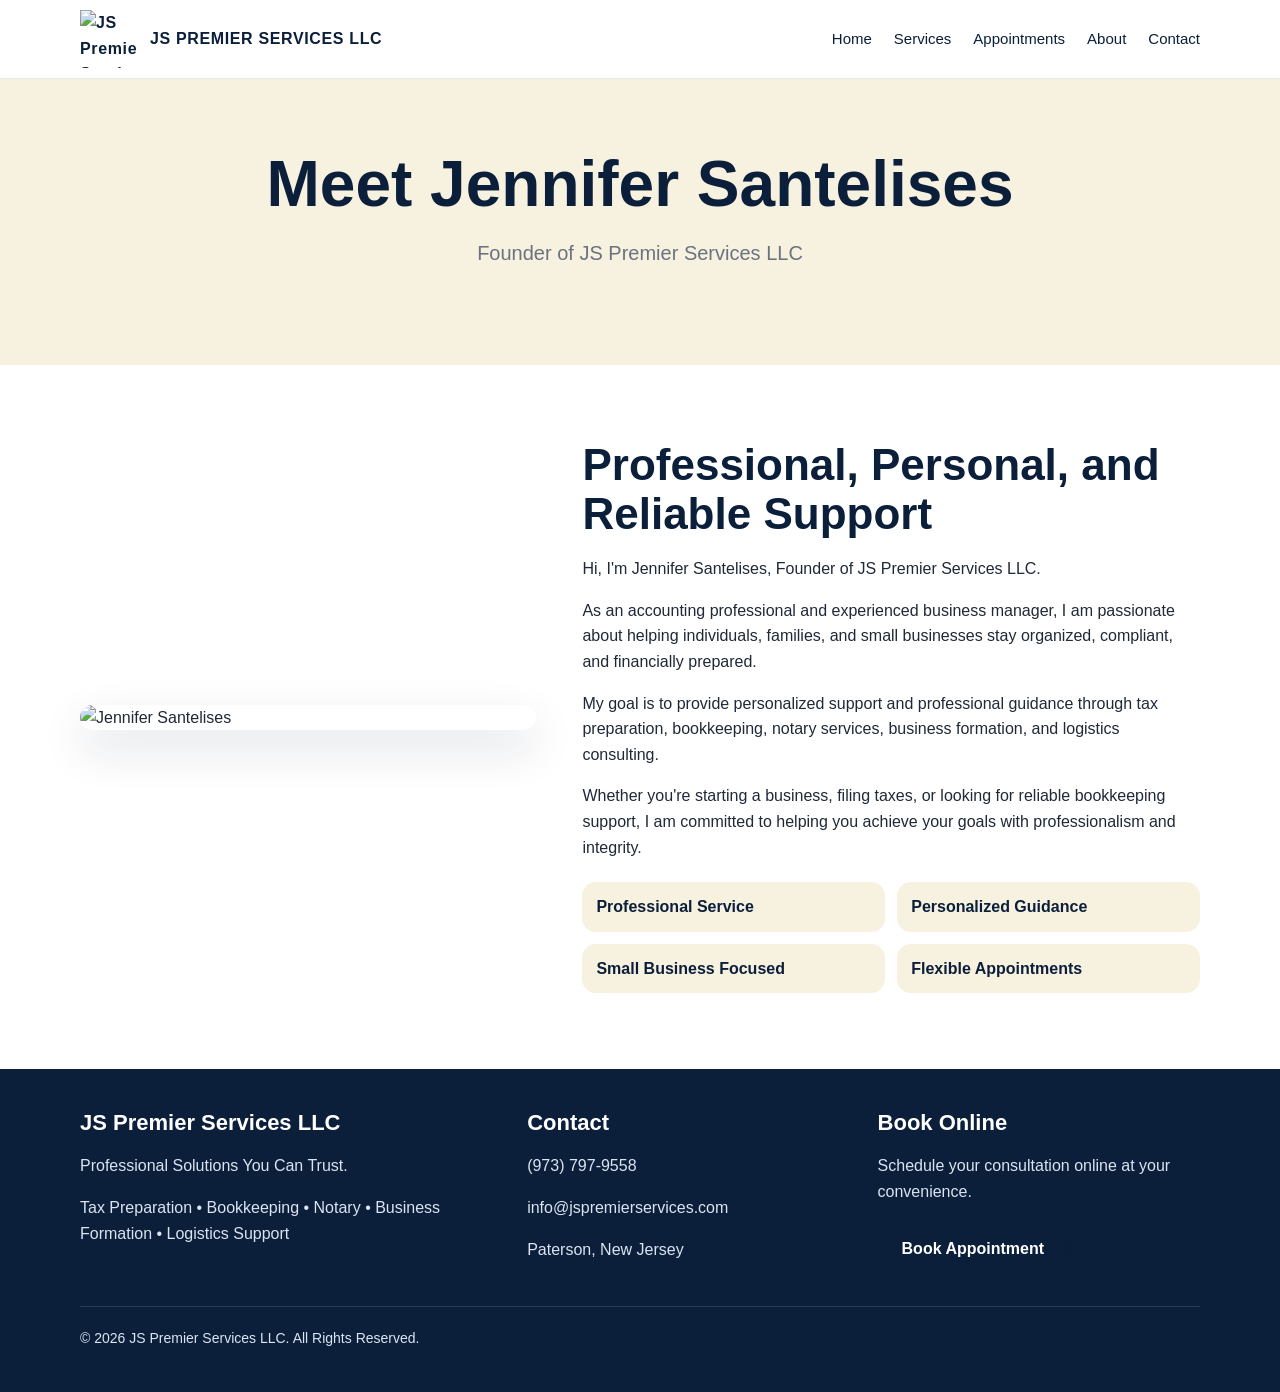
==== about.html @ 10166c96 "Add files via upload" ====
<!DOCTYPE html>
<html lang="en">
<head>
  <meta charset="UTF-8">
  <meta name="viewport" content="width=device-width, initial-scale=1.0">
  <title>About Jennifer | JS Premier Services LLC</title>
  <meta name="description" content="JS Premier Services LLC provides tax preparation, bookkeeping, notary, business formation, and logistics support services in New Jersey.">
  <link rel="stylesheet" href="styles.css">
</head>
<body>

<header>
  <div class="container nav">
    <a class="brand" href="index.html">
      <img src="assets/js-premier-logo.jpeg" alt="JS Premier Services LLC logo">
      <span>JS PREMIER SERVICES LLC</span>
    </a>
    <nav>
      <a href="index.html">Home</a>
      <a href="services.html">Services</a>
      <a href="appointments.html">Appointments</a>
      <a href="about.html">About</a>
      <a href="contact.html">Contact</a>
    </nav>
  </div>
</header>


<main>
  <section class="page-hero">
    <div class="container">
      <h1>Meet Jennifer Santelises</h1>
      <p class="lead">Founder of JS Premier Services LLC</p>
    </div>
  </section>
  <section>
    <div class="container about-grid">
      <img class="headshot" src="assets/jennifer-santelises.jpeg" alt="Jennifer Santelises">
      <div>
        <h2>Professional, Personal, and Reliable Support</h2>
        <p>Hi, I'm Jennifer Santelises, Founder of JS Premier Services LLC.</p>
        <p>As an accounting professional and experienced business manager, I am passionate about helping individuals, families, and small businesses stay organized, compliant, and financially prepared.</p>
        <p>My goal is to provide personalized support and professional guidance through tax preparation, bookkeeping, notary services, business formation, and logistics consulting.</p>
        <p>Whether you're starting a business, filing taxes, or looking for reliable bookkeeping support, I am committed to helping you achieve your goals with professionalism and integrity.</p>
        <div class="checks">
          <div class="check">Professional Service</div>
          <div class="check">Personalized Guidance</div>
          <div class="check">Small Business Focused</div>
          <div class="check">Flexible Appointments</div>
        </div>
      </div>
    </div>
  </section>
</main>


<footer>
  <div class="container">
    <div class="footer-grid">
      <div>
        <h3>JS Premier Services LLC</h3>
        <p>Professional Solutions You Can Trust.</p>
        <p>Tax Preparation • Bookkeeping • Notary • Business Formation • Logistics Support</p>
      </div>
      <div>
        <h3>Contact</h3>
        <p><a href="tel:19737979558">(973) 797-9558</a></p>
        <p><a href="mailto:info@jspremierservices.com">info@jspremierservices.com</a></p>
        <p>Paterson, New Jersey</p>
      </div>
      <div>
        <h3>Book Online</h3>
        <p>Schedule your consultation online at your convenience.</p>
        <a class="btn" href="https://outlook.office.com/book/Infojspremierservicescom@Jspremierservices.com/?ismsaljsauthenabled" target="_blank" rel="noopener">Book Appointment</a>
      </div>
    </div>
    <div class="copyright">© 2026 JS Premier Services LLC. All Rights Reserved.</div>
  </div>
</footer>

</body>
</html>
---- styles.css ----
:root {
  --navy: #0b1f3a;
  --gold: #c9a227;
  --soft-gold: #f7f1df;
  --white: #ffffff;
  --light: #f8f9fb;
  --text: #1f2937;
  --muted: #6b7280;
}

* { box-sizing: border-box; }

body {
  margin: 0;
  font-family: Arial, Helvetica, sans-serif;
  color: var(--text);
  background: var(--white);
  line-height: 1.6;
}

a { text-decoration: none; color: inherit; }

.container {
  width: min(1120px, 92%);
  margin: 0 auto;
}

header {
  background: var(--white);
  border-bottom: 1px solid #e5e7eb;
  position: sticky;
  top: 0;
  z-index: 10;
}

.nav {
  min-height: 78px;
  display: flex;
  align-items: center;
  justify-content: space-between;
  gap: 24px;
}

.brand {
  display: flex;
  align-items: center;
  gap: 12px;
  font-weight: 700;
  color: var(--navy);
  letter-spacing: .04em;
}

.brand img {
  width: 58px;
  height: 58px;
  object-fit: contain;
}

nav {
  display: flex;
  gap: 22px;
  font-size: 15px;
  color: var(--navy);
}

nav a:hover { color: var(--gold); }

.btn {
  display: inline-block;
  background: var(--navy);
  color: var(--white);
  padding: 13px 22px;
  border-radius: 999px;
  font-weight: 700;
  border: 2px solid var(--navy);
  transition: .2s ease;
}

.btn:hover {
  background: var(--gold);
  border-color: var(--gold);
  color: var(--navy);
}

.btn.secondary {
  background: transparent;
  color: var(--navy);
}

.btn.secondary:hover {
  background: var(--soft-gold);
  border-color: var(--gold);
}

.hero {
  background: linear-gradient(135deg, #ffffff 0%, #f8f9fb 55%, #f7f1df 100%);
  padding: 80px 0;
}

.hero-grid {
  display: grid;
  grid-template-columns: .9fr 1.1fr;
  align-items: center;
  gap: 54px;
}

.hero-logo {
  background: var(--white);
  border-radius: 28px;
  padding: 28px;
  box-shadow: 0 18px 45px rgba(11,31,58,.10);
}

.hero-logo img {
  width: 100%;
  display: block;
  border-radius: 16px;
}

.eyebrow {
  color: var(--gold);
  font-weight: 800;
  text-transform: uppercase;
  letter-spacing: .12em;
  font-size: 13px;
}

h1, h2, h3 {
  color: var(--navy);
  line-height: 1.1;
  margin: 0 0 18px;
}

h1 { font-size: clamp(38px, 6vw, 64px); }
h2 { font-size: clamp(30px, 4vw, 44px); }
h3 { font-size: 22px; }

.lead {
  font-size: 20px;
  color: var(--muted);
  margin: 0 0 26px;
}

.hero .services-line {
  color: var(--navy);
  font-weight: 700;
  margin-bottom: 18px;
}

.actions {
  display: flex;
  gap: 14px;
  flex-wrap: wrap;
  margin-top: 28px;
}

section { padding: 76px 0; }

.section-title {
  text-align: center;
  margin-bottom: 42px;
}

.section-title p {
  max-width: 700px;
  margin: 0 auto;
  color: var(--muted);
  font-size: 18px;
}

.cards {
  display: grid;
  grid-template-columns: repeat(3, 1fr);
  gap: 22px;
}

.card {
  background: var(--white);
  border: 1px solid #e5e7eb;
  border-radius: 22px;
  padding: 28px;
  box-shadow: 0 10px 30px rgba(11,31,58,.06);
}

.card .icon {
  font-size: 34px;
  margin-bottom: 14px;
}

.price {
  color: var(--gold);
  font-weight: 800;
  margin: 8px 0 12px;
}

.alt {
  background: var(--light);
}

.about-grid {
  display: grid;
  grid-template-columns: .85fr 1.15fr;
  align-items: center;
  gap: 46px;
}

.headshot {
  border-radius: 28px;
  width: 100%;
  box-shadow: 0 18px 45px rgba(11,31,58,.14);
}

.checks {
  display: grid;
  grid-template-columns: repeat(2, 1fr);
  gap: 12px;
  margin-top: 22px;
}

.check {
  background: var(--soft-gold);
  border-radius: 14px;
  padding: 12px 14px;
  color: var(--navy);
  font-weight: 700;
}

.booking-box {
  background: var(--navy);
  color: var(--white);
  border-radius: 28px;
  padding: 44px;
  display: grid;
  grid-template-columns: 1.2fr .8fr;
  align-items: center;
  gap: 26px;
}

.booking-box h2 { color: var(--white); }
.booking-box p { color: #dbe4f0; }

.booking-list {
  background: rgba(255,255,255,.08);
  border-radius: 18px;
  padding: 20px;
}

.booking-list div {
  padding: 8px 0;
  border-bottom: 1px solid rgba(255,255,255,.12);
}

.booking-list div:last-child { border-bottom: none; }

.contact-grid {
  display: grid;
  grid-template-columns: repeat(3, 1fr);
  gap: 22px;
}

.contact-card {
  background: var(--white);
  border: 1px solid #e5e7eb;
  border-radius: 20px;
  padding: 26px;
  text-align: center;
}

footer {
  background: var(--navy);
  color: var(--white);
  padding: 42px 0;
}

.footer-grid {
  display: grid;
  grid-template-columns: 1.3fr 1fr 1fr;
  gap: 28px;
}

footer h3 { color: var(--white); }
footer p, footer a { color: #dbe4f0; }
.copyright {
  border-top: 1px solid rgba(255,255,255,.12);
  margin-top: 28px;
  padding-top: 20px;
  color: #dbe4f0;
  font-size: 14px;
}

.page-hero {
  background: var(--soft-gold);
  padding: 70px 0;
  text-align: center;
}

.service-detail {
  display: grid;
  grid-template-columns: repeat(2, 1fr);
  gap: 24px;
}

.notice {
  background: var(--soft-gold);
  border-left: 5px solid var(--gold);
  padding: 18px 20px;
  border-radius: 12px;
  margin-top: 24px;
}

.form-placeholder {
  background: var(--light);
  padding: 28px;
  border-radius: 22px;
  border: 1px solid #e5e7eb;
}

@media (max-width: 860px) {
  .nav {
    flex-direction: column;
    padding: 16px 0;
  }
  nav { flex-wrap: wrap; justify-content: center; }
  .hero-grid, .about-grid, .booking-box, .footer-grid, .service-detail {
    grid-template-columns: 1fr;
  }
  .cards, .contact-grid {
    grid-template-columns: 1fr;
  }
  .hero { padding: 48px 0; }
  section { padding: 54px 0; }
}
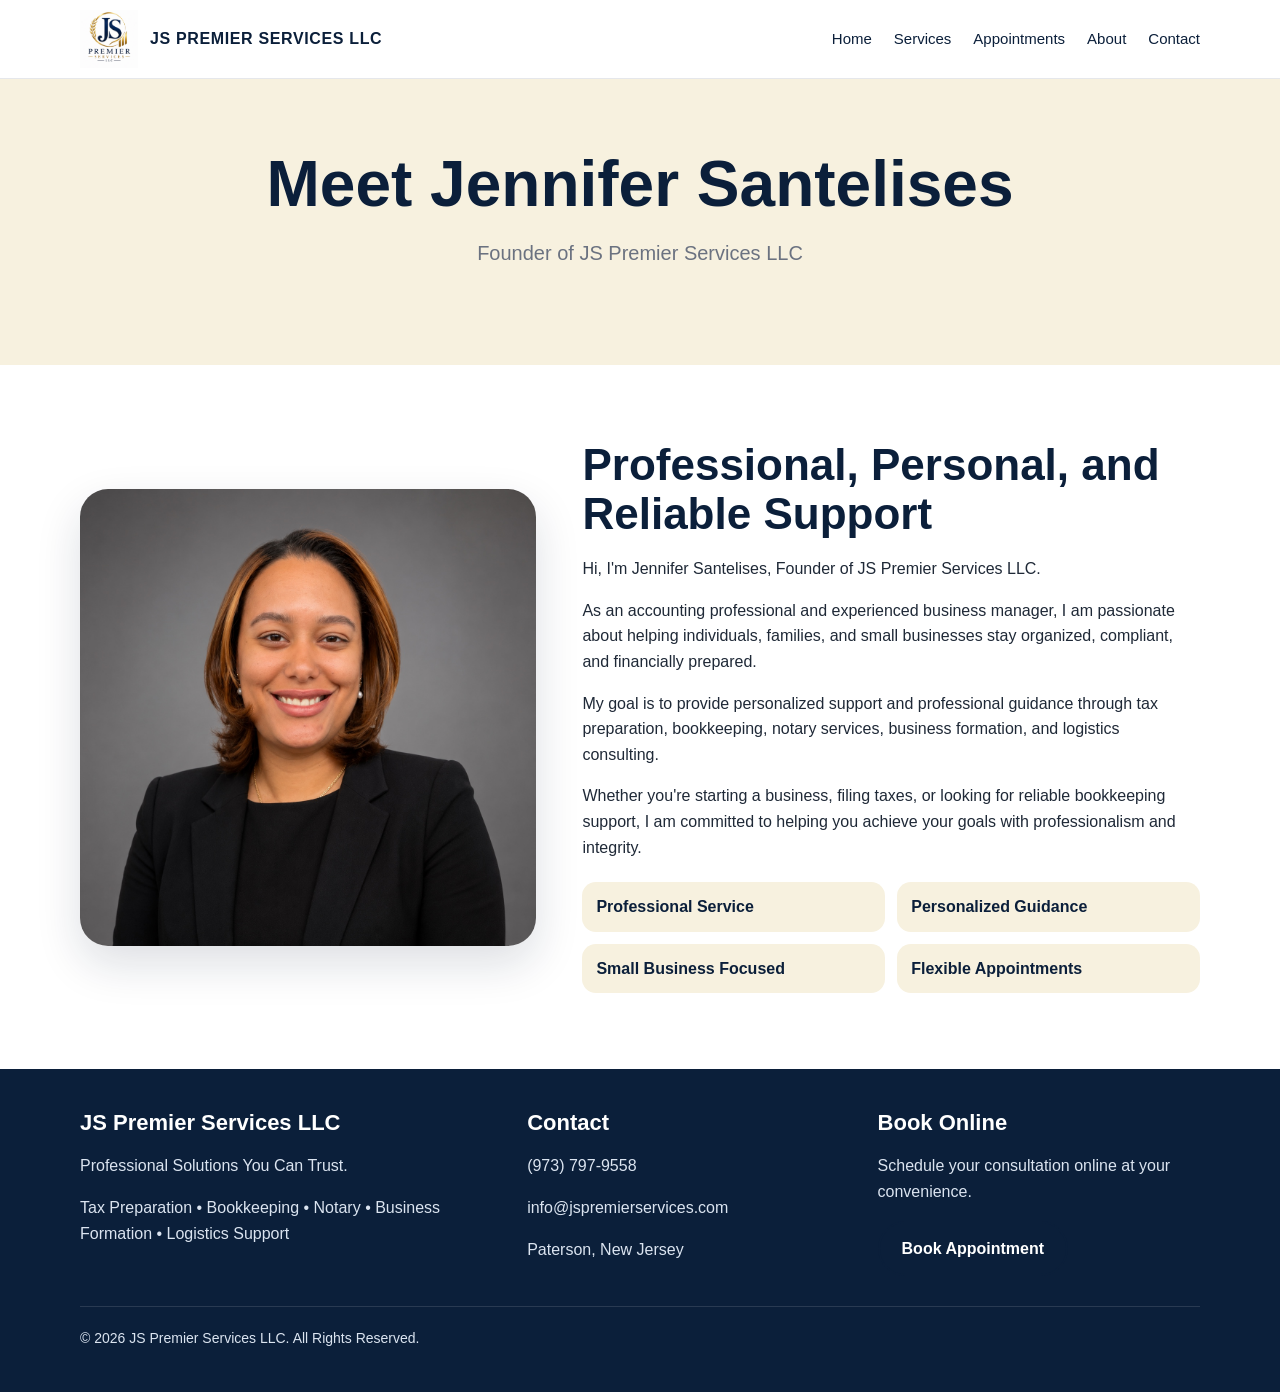
==== commit f13a89ce: "Add files via upload" ====
--- a/about.html
+++ b/about.html
@@ -12,7 +12,7 @@
 <header>
   <div class="container nav">
     <a class="brand" href="index.html">
-      <img src="assets/js-premier-logo.jpeg" alt="JS Premier Services LLC logo">
+      <img src="js-premier-logo.jpeg" alt="JS Premier Services LLC logo">
       <span>JS PREMIER SERVICES LLC</span>
     </a>
     <nav>
@@ -35,7 +35,7 @@
   </section>
   <section>
     <div class="container about-grid">
-      <img class="headshot" src="assets/jennifer-santelises.jpeg" alt="Jennifer Santelises">
+      <img class="headshot" src="jennifer-santelises.jpeg" alt="Jennifer Santelises">
       <div>
         <h2>Professional, Personal, and Reliable Support</h2>
         <p>Hi, I'm Jennifer Santelises, Founder of JS Premier Services LLC.</p>
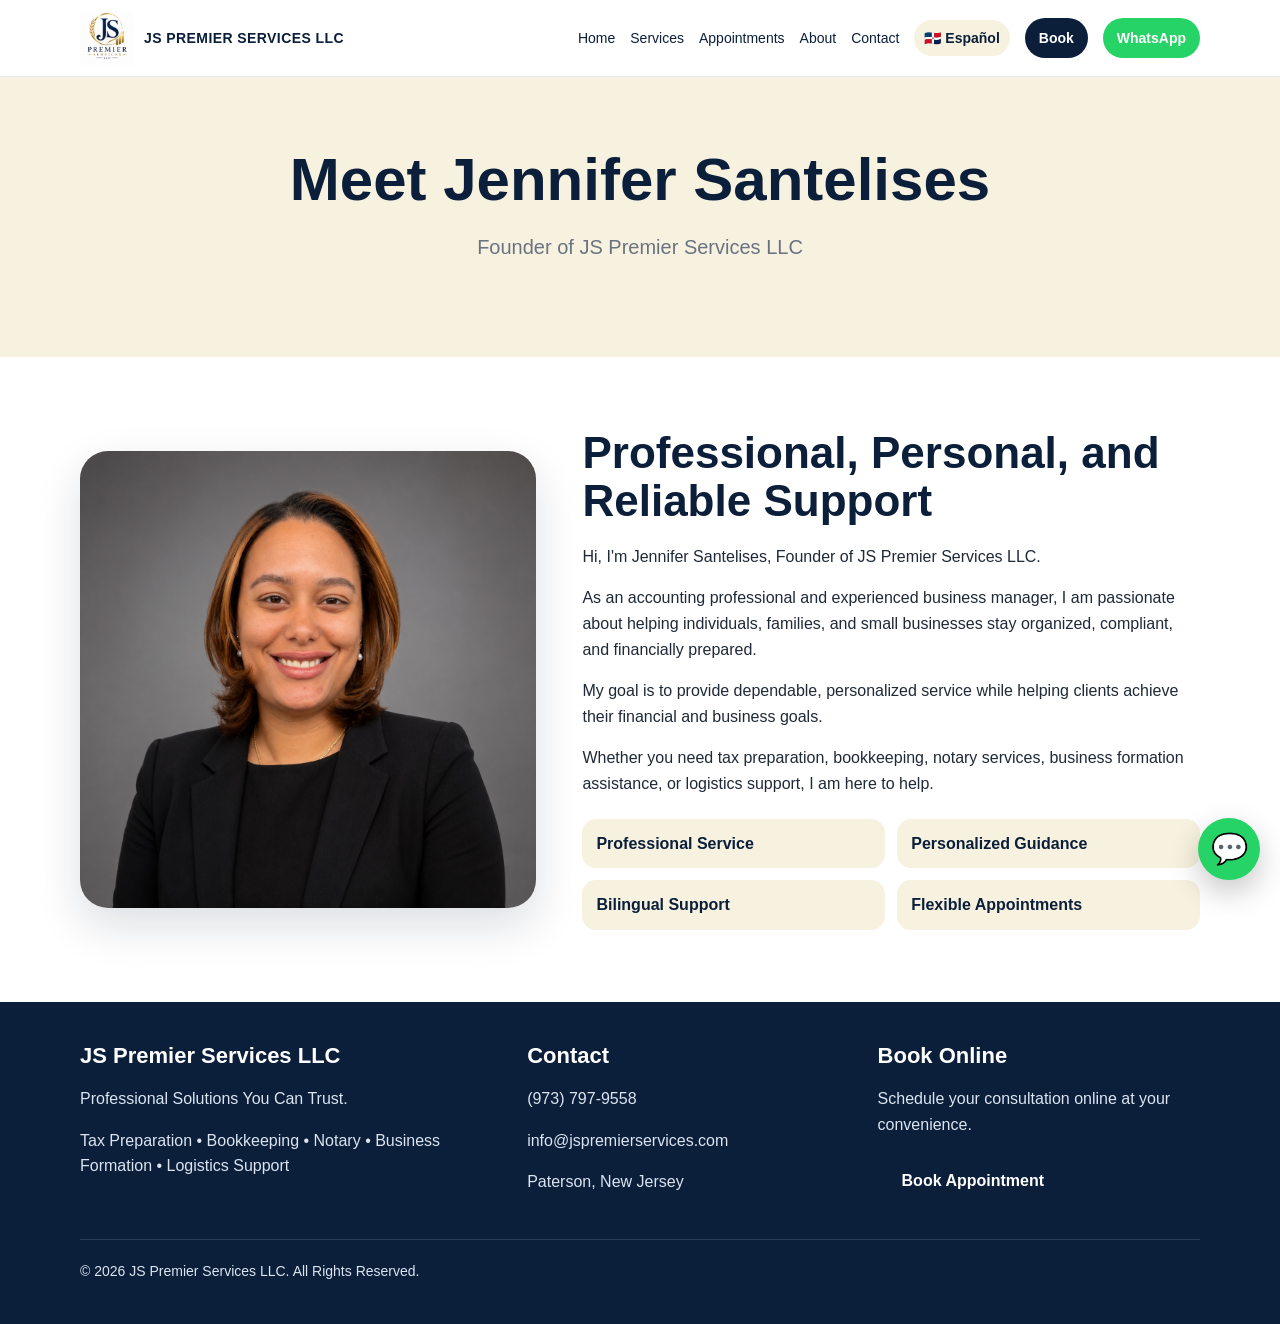
==== commit e57342da: "Add files via upload" ====
--- a/about.html
+++ b/about.html
@@ -17,43 +17,33 @@
     </a>
     <nav>
       <a href="index.html">Home</a>
-      <a href="services.html">Services</a>
-      <a href="appointments.html">Appointments</a>
-      <a href="about.html">About</a>
-      <a href="contact.html">Contact</a>
+<a href="services.html">Services</a>
+<a href="appointments.html">Appointments</a>
+<a href="about.html">About</a>
+<a href="contact.html">Contact</a>
+      <a class="lang" href="inicio.html">🇩🇴 Español</a>
+      <a class="nav-cta" href="https://outlook.office.com/book/Infojspremierservicescom@Jspremierservices.com/?ismsaljsauthenabled" target="_blank" rel="noopener">Book</a>
+      <a class="nav-whatsapp" href="https://wa.me/19737979558" target="_blank" rel="noopener">WhatsApp</a>
     </nav>
   </div>
 </header>
 
 
 <main>
-  <section class="page-hero">
-    <div class="container">
-      <h1>Meet Jennifer Santelises</h1>
-      <p class="lead">Founder of JS Premier Services LLC</p>
-    </div>
-  </section>
-  <section>
-    <div class="container about-grid">
-      <img class="headshot" src="jennifer-santelises.jpeg" alt="Jennifer Santelises">
-      <div>
-        <h2>Professional, Personal, and Reliable Support</h2>
-        <p>Hi, I'm Jennifer Santelises, Founder of JS Premier Services LLC.</p>
-        <p>As an accounting professional and experienced business manager, I am passionate about helping individuals, families, and small businesses stay organized, compliant, and financially prepared.</p>
-        <p>My goal is to provide personalized support and professional guidance through tax preparation, bookkeeping, notary services, business formation, and logistics consulting.</p>
-        <p>Whether you're starting a business, filing taxes, or looking for reliable bookkeeping support, I am committed to helping you achieve your goals with professionalism and integrity.</p>
-        <div class="checks">
-          <div class="check">Professional Service</div>
-          <div class="check">Personalized Guidance</div>
-          <div class="check">Small Business Focused</div>
-          <div class="check">Flexible Appointments</div>
-        </div>
-      </div>
-    </div>
-  </section>
+<section class="page-hero"><div class="container"><h1>Meet Jennifer Santelises</h1><p class="lead">Founder of JS Premier Services LLC</p></div></section>
+<section><div class="container about-grid">
+<img class="headshot" src="jennifer-santelises.jpeg" alt="Jennifer Santelises">
+<div><h2>Professional, Personal, and Reliable Support</h2>
+<p>Hi, I'm Jennifer Santelises, Founder of JS Premier Services LLC.</p>
+<p>As an accounting professional and experienced business manager, I am passionate about helping individuals, families, and small businesses stay organized, compliant, and financially prepared.</p>
+<p>My goal is to provide dependable, personalized service while helping clients achieve their financial and business goals.</p>
+<p>Whether you need tax preparation, bookkeeping, notary services, business formation assistance, or logistics support, I am here to help.</p>
+<div class="checks"><div class="check">Professional Service</div><div class="check">Personalized Guidance</div><div class="check">Bilingual Support</div><div class="check">Flexible Appointments</div></div>
+</div></div></section>
 </main>
 
 
+<a class="whatsapp-float" href="https://wa.me/19737979558" target="_blank" rel="noopener" aria-label="WhatsApp">💬</a>
 <footer>
   <div class="container">
     <div class="footer-grid">
@@ -79,4 +69,4 @@
 </footer>
 
 </body>
-</html>
+</html>
--- a/styles.css
+++ b/styles.css
@@ -27,44 +27,73 @@
 }
 
 header {
-  background: var(--white);
+  background: rgba(255,255,255,.96);
   border-bottom: 1px solid #e5e7eb;
   position: sticky;
   top: 0;
-  z-index: 10;
+  z-index: 20;
+  backdrop-filter: blur(8px);
 }
 
 .nav {
-  min-height: 78px;
+  min-height: 76px;
   display: flex;
   align-items: center;
   justify-content: space-between;
-  gap: 24px;
+  gap: 18px;
 }
 
 .brand {
   display: flex;
   align-items: center;
-  gap: 12px;
-  font-weight: 700;
-  color: var(--navy);
-  letter-spacing: .04em;
+  gap: 10px;
+  font-weight: 800;
+  color: var(--navy);
+  letter-spacing: .03em;
+  font-size: 14px;
 }
 
 .brand img {
-  width: 58px;
-  height: 58px;
+  width: 54px;
+  height: 54px;
   object-fit: contain;
 }
 
 nav {
   display: flex;
-  gap: 22px;
-  font-size: 15px;
-  color: var(--navy);
+  align-items: center;
+  gap: 15px;
+  font-size: 14px;
+  color: var(--navy);
+  flex-wrap: wrap;
+  justify-content: flex-end;
 }
 
 nav a:hover { color: var(--gold); }
+
+.lang {
+  padding: 7px 10px;
+  border-radius: 999px;
+  background: var(--soft-gold);
+  color: var(--navy);
+  font-weight: 700;
+}
+
+.nav-cta {
+  padding: 9px 14px;
+  border-radius: 999px;
+  background: var(--navy);
+  color: white;
+  font-weight: 700;
+}
+
+.nav-whatsapp {
+  padding: 9px 14px;
+  border-radius: 999px;
+  background: #25D366;
+  color: white;
+  font-weight: 700;
+}
 
 .btn {
   display: inline-block;
@@ -93,14 +122,26 @@
   border-color: var(--gold);
 }
 
+.btn.whatsapp {
+  background: #25D366;
+  border-color: #25D366;
+  color: white;
+}
+
+.btn.whatsapp:hover {
+  background: #1fb857;
+  border-color: #1fb857;
+  color: white;
+}
+
 .hero {
   background: linear-gradient(135deg, #ffffff 0%, #f8f9fb 55%, #f7f1df 100%);
-  padding: 80px 0;
+  padding: 72px 0;
 }
 
 .hero-grid {
   display: grid;
-  grid-template-columns: .9fr 1.1fr;
+  grid-template-columns: .75fr 1.25fr;
   align-items: center;
   gap: 54px;
 }
@@ -108,7 +149,7 @@
 .hero-logo {
   background: var(--white);
   border-radius: 28px;
-  padding: 28px;
+  padding: 22px;
   box-shadow: 0 18px 45px rgba(11,31,58,.10);
 }
 
@@ -132,19 +173,19 @@
   margin: 0 0 18px;
 }
 
-h1 { font-size: clamp(38px, 6vw, 64px); }
+h1 { font-size: clamp(36px, 6vw, 60px); }
 h2 { font-size: clamp(30px, 4vw, 44px); }
 h3 { font-size: 22px; }
 
 .lead {
   font-size: 20px;
   color: var(--muted);
-  margin: 0 0 26px;
-}
-
-.hero .services-line {
-  color: var(--navy);
-  font-weight: 700;
+  margin: 0 0 24px;
+}
+
+.services-line {
+  color: var(--navy);
+  font-weight: 800;
   margin-bottom: 18px;
 }
 
@@ -155,7 +196,7 @@
   margin-top: 28px;
 }
 
-section { padding: 76px 0; }
+section { padding: 72px 0; }
 
 .section-title {
   text-align: center;
@@ -163,7 +204,7 @@
 }
 
 .section-title p {
-  max-width: 700px;
+  max-width: 720px;
   margin: 0 auto;
   color: var(--muted);
   font-size: 18px;
@@ -194,9 +235,7 @@
   margin: 8px 0 12px;
 }
 
-.alt {
-  background: var(--light);
-}
+.alt { background: var(--light); }
 
 .about-grid {
   display: grid;
@@ -267,6 +306,50 @@
   text-align: center;
 }
 
+.page-hero {
+  background: var(--soft-gold);
+  padding: 70px 0;
+  text-align: center;
+}
+
+.service-detail {
+  display: grid;
+  grid-template-columns: repeat(2, 1fr);
+  gap: 24px;
+}
+
+.notice {
+  background: var(--soft-gold);
+  border-left: 5px solid var(--gold);
+  padding: 18px 20px;
+  border-radius: 12px;
+  margin-top: 24px;
+}
+
+.form-placeholder {
+  background: var(--light);
+  padding: 28px;
+  border-radius: 22px;
+  border: 1px solid #e5e7eb;
+}
+
+.whatsapp-float {
+  position: fixed;
+  right: 20px;
+  bottom: 20px;
+  z-index: 50;
+  background: #25D366;
+  color: white;
+  width: 62px;
+  height: 62px;
+  border-radius: 999px;
+  display: flex;
+  align-items: center;
+  justify-content: center;
+  font-size: 30px;
+  box-shadow: 0 12px 30px rgba(0,0,0,.22);
+}
+
 footer {
   background: var(--navy);
   color: var(--white);
@@ -281,6 +364,7 @@
 
 footer h3 { color: var(--white); }
 footer p, footer a { color: #dbe4f0; }
+
 .copyright {
   border-top: 1px solid rgba(255,255,255,.12);
   margin-top: 28px;
@@ -289,45 +373,18 @@
   font-size: 14px;
 }
 
-.page-hero {
-  background: var(--soft-gold);
-  padding: 70px 0;
-  text-align: center;
-}
-
-.service-detail {
-  display: grid;
-  grid-template-columns: repeat(2, 1fr);
-  gap: 24px;
-}
-
-.notice {
-  background: var(--soft-gold);
-  border-left: 5px solid var(--gold);
-  padding: 18px 20px;
-  border-radius: 12px;
-  margin-top: 24px;
-}
-
-.form-placeholder {
-  background: var(--light);
-  padding: 28px;
-  border-radius: 22px;
-  border: 1px solid #e5e7eb;
-}
-
-@media (max-width: 860px) {
+@media (max-width: 900px) {
   .nav {
     flex-direction: column;
-    padding: 16px 0;
+    padding: 14px 0;
   }
-  nav { flex-wrap: wrap; justify-content: center; }
+  nav { justify-content: center; }
   .hero-grid, .about-grid, .booking-box, .footer-grid, .service-detail {
     grid-template-columns: 1fr;
   }
   .cards, .contact-grid {
     grid-template-columns: 1fr;
   }
-  .hero { padding: 48px 0; }
-  section { padding: 54px 0; }
-}
+  .hero { padding: 46px 0; }
+  section { padding: 52px 0; }
+}
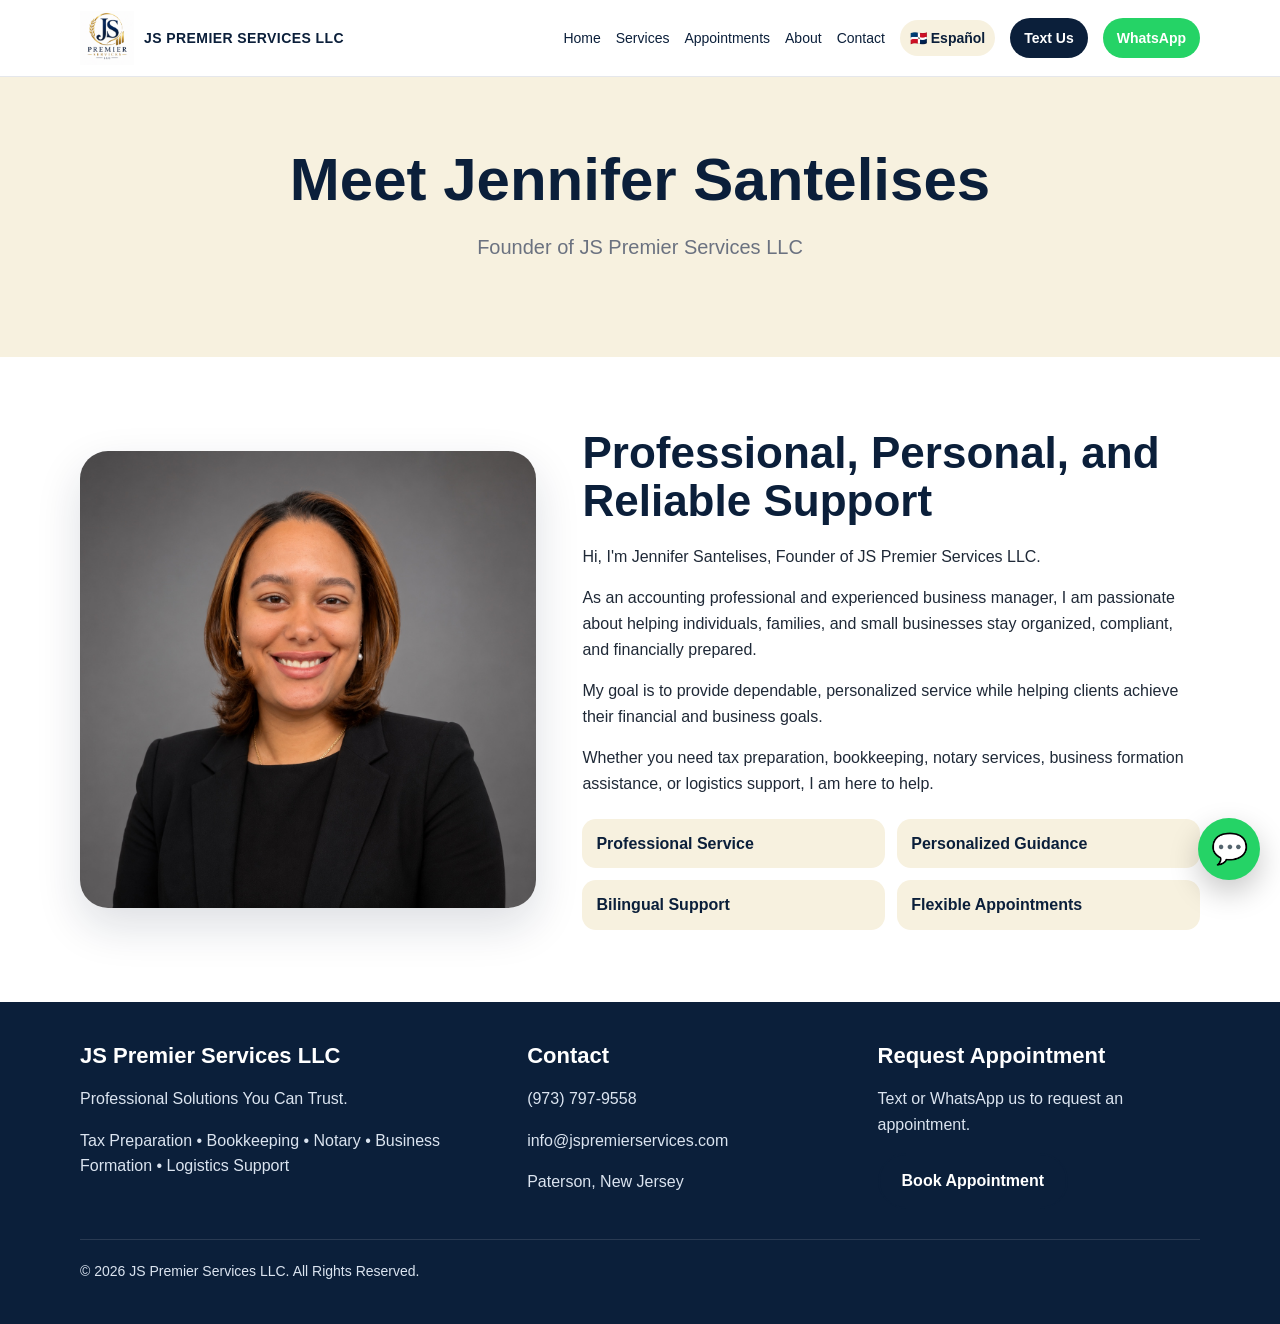
==== commit b02052fe: "Add files via upload" ====
--- a/about.html
+++ b/about.html
@@ -22,7 +22,7 @@
 <a href="about.html">About</a>
 <a href="contact.html">Contact</a>
       <a class="lang" href="inicio.html">🇩🇴 Español</a>
-      <a class="nav-cta" href="https://outlook.office.com/book/Infojspremierservicescom@Jspremierservices.com/?ismsaljsauthenabled" target="_blank" rel="noopener">Book</a>
+      <a class="nav-cta" href="sms:+19737979558">Text Us</a>
       <a class="nav-whatsapp" href="https://wa.me/19737979558" target="_blank" rel="noopener">WhatsApp</a>
     </nav>
   </div>
@@ -59,9 +59,9 @@
         <p>Paterson, New Jersey</p>
       </div>
       <div>
-        <h3>Book Online</h3>
-        <p>Schedule your consultation online at your convenience.</p>
-        <a class="btn" href="https://outlook.office.com/book/Infojspremierservicescom@Jspremierservices.com/?ismsaljsauthenabled" target="_blank" rel="noopener">Book Appointment</a>
+        <h3>Request Appointment</h3>
+        <p>Text or WhatsApp us to request an appointment.</p>
+        <a class="btn" href="sms:+19737979558" target="_blank" rel="noopener">Book Appointment</a>
       </div>
     </div>
     <div class="copyright">© 2026 JS Premier Services LLC. All Rights Reserved.</div>
